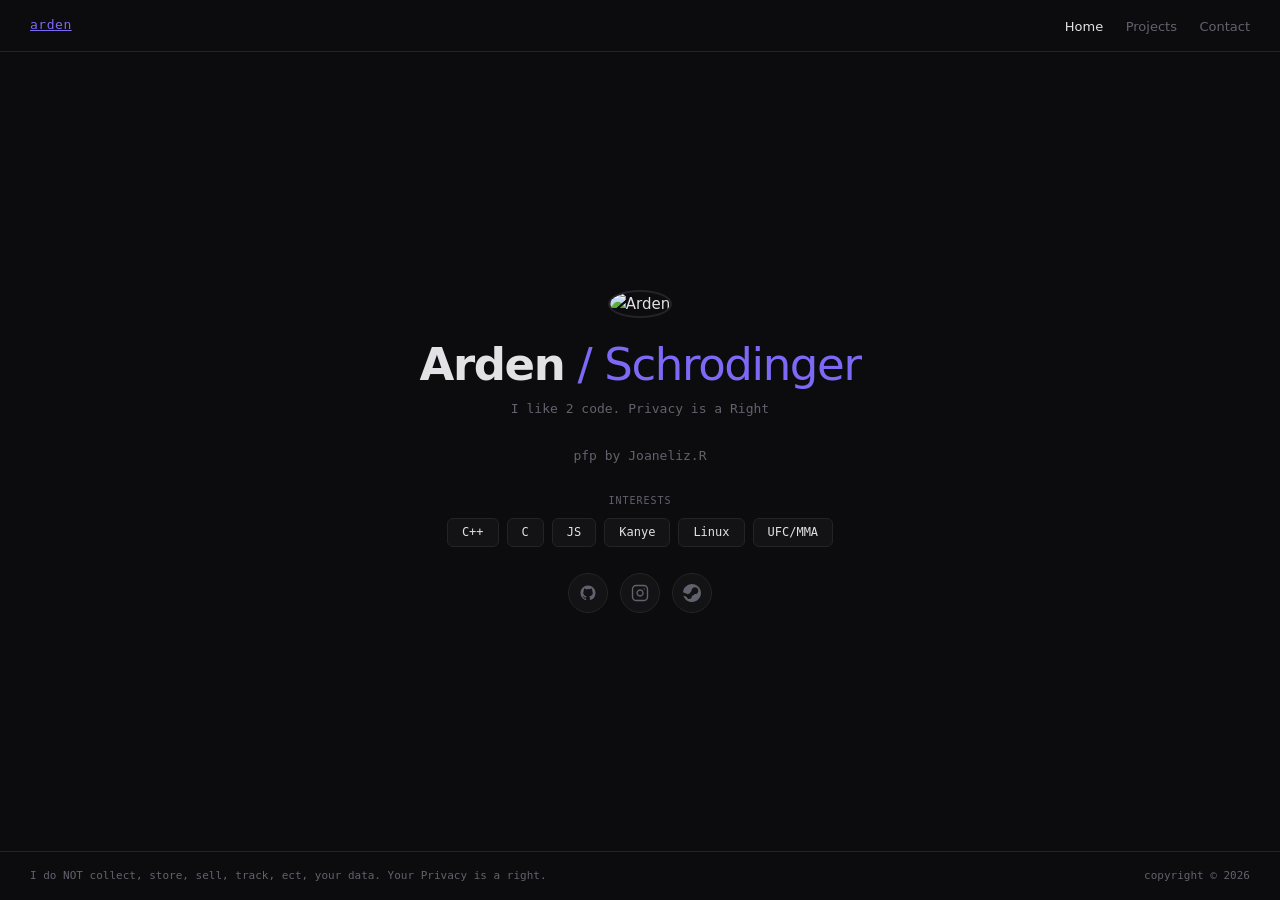
==== index.html @ 9ba096a3 "Update index.html" ====
<!DOCTYPE html>
<html lang="en">
<head>
  <meta charset="UTF-8">
  <meta name="viewport" content="width=device-width, initial-scale=1.0">
  <title>Arden</title>
  <link rel="stylesheet" href="style.css">
</head>
<body>
  <nav>
    <a href="/index.html" class="nav-logo">arden</a>
    <ul class="nav-links">
      <li><a href="index.html" class="active">Home</a></li>
      <li><a href="projects.html">Projects</a></li>
      <li><a href="contact.html">Contact</a></li>
    </ul>
  </nav>

  <main class="home-main">
    <div class="hero">
      <img class="avatar" src="https://media.discordapp.net/attachments/1408923440324411563/1509340867482091662/IMG_5249.png?ex=6a3fb6f9&is=6a3e6579&hm=2902116720dc141965501c41f673b5fec200e0abed50dc077d993fb23cf51c9d&=&format=webp&quality=lossless&width=1240&height=886" alt="Arden">
      <h1>Arden<span class="alt-name"> / Schrodinger </span></h1>
      <p class="tagline">I like 2 code. Privacy is a Right</p>
      <p class="tagline">pfp by Joaneliz.R</p>

      <div class="interests">
        <span class="interest-label">interests</span>
        <div class="tags">
          <span class="tag">C++</span>
          <span class="tag">C</span>
          <span class="tag">JS</span>
          <span class="tag">Kanye</span>
          <span class="tag">Linux</span>
          <span class="tag">UFC/MMA</span>
        </div>
      </div>

      <div class="socials">
        <a href="https://github.com/Thecoder69-withcocaine" target="_blank" aria-label="GitHub">
          <svg width="18" height="18" viewBox="0 0 24 24" fill="currentColor"><path d="M12 2C6.48 2 2 6.48 2 12c0 4.42 2.87 8.17 6.84 9.49.5.09.66-.22.66-.48v-1.7c-2.78.6-3.37-1.34-3.37-1.34-.45-1.16-1.1-1.47-1.1-1.47-.9-.62.07-.6.07-.6 1 .07 1.53 1.03 1.53 1.03.89 1.52 2.34 1.08 2.91.83.09-.65.35-1.08.63-1.33-2.22-.25-4.55-1.11-4.55-4.94 0-1.09.39-1.98 1.03-2.68-.1-.25-.45-1.27.1-2.64 0 0 .84-.27 2.75 1.02A9.56 9.56 0 0 1 12 6.8c.85 0 1.71.11 2.5.33 1.91-1.29 2.75-1.02 2.75-1.02.55 1.37.2 2.39.1 2.64.64.7 1.03 1.59 1.03 2.68 0 3.84-2.34 4.68-4.57 4.93.36.31.68.92.68 1.85v2.74c0 .27.16.58.67.48A10 10 0 0 0 22 12c0-5.52-4.48-10-10-10z"/></svg>
        </a>
        <a href="https://www.instagram.com/arden.sd00" target="_blank" aria-label="Instagram">
          <svg width="18" height="18" viewBox="0 0 24 24" fill="none" stroke="currentColor" stroke-width="1.8" stroke-linecap="round" stroke-linejoin="round"><rect x="2" y="2" width="20" height="20" rx="5"/><path d="M16 11.37A4 4 0 1 1 12.63 8 4 4 0 0 1 16 11.37z"/><line x1="17.5" y1="6.5" x2="17.51" y2="6.5"/></svg>
        </a>
        <a href="https://steamcommunity.com/id/Ardensd00/" target="_blank" aria-label="Steam">
          <svg width="18" height="18" viewBox="0 0 24 24" fill="currentColor"><path d="M11.979 0C5.678 0 .511 4.86.022 11.037l6.432 2.658c.545-.371 1.203-.59 1.912-.59.063 0 .125.004.188.006l2.861-4.142V8.91c0-2.495 2.028-4.524 4.524-4.524 2.494 0 4.524 2.031 4.524 4.527s-2.03 4.525-4.524 4.525h-.105l-4.076 2.909c0 .052.004.105.004.159 0 1.875-1.515 3.396-3.39 3.396-1.635 0-3.016-1.173-3.331-2.727L.436 15.27C1.862 20.307 6.486 24 11.979 24c6.627 0 11.999-5.373 11.999-12S18.606 0 11.979 0z"/></svg>
        </a>
      </div>
    </div>
  </main>

  <footer>
    <span>I do NOT collect, store, sell, track, ect, your data. Your Privacy is a right.</span>
    <span>copyright © 2026</span>
  </footer>
</body>
</html>
---- style.css ----
*, *::before, *::after {
  box-sizing: border-box;
  margin: 0;
  padding: 0;
}

:root {
  --bg: #0c0c0e;
  --surface: #131316;
  --surface-hi: #1a1a1f;
  --border: #232329;
  --border-hi: #2e2e38;
  --text: #e2e2e6;
  --muted: #62626e;
  --accent: #7c6af7;
  --accent-dim: rgba(124, 106, 247, 0.12);
  --mono: 'Geist Mono', 'JetBrains Mono', ui-monospace, monospace;
  --sans: 'Inter', system-ui, sans-serif;
}

html {
  background: var(--bg);
  color: var(--text);
  font-family: var(--sans);
  font-size: 15px;
  line-height: 1.6;
  -webkit-font-smoothing: antialiased;
}

body {
  min-height: 100vh;
  display: flex;
  flex-direction: column;
}

nav {
  display: flex;
  align-items: center;
  justify-content: space-between;
  padding: 0 2rem;
  height: 52px;
  border-bottom: 1px solid var(--border);
  position: sticky;
  top: 0;
  background: var(--bg);
  z-index: 10;
}

.nav-logo {
  font-family: var(--mono);
  font-size: 13px;
  color: var(--accent);
  letter-spacing: 0.04em;
}

.nav-links {
  display: flex;
  gap: 1.5rem;
  list-style: none;
}

.nav-links a {
  font-size: 13px;
  color: var(--muted);
  text-decoration: none;
  transition: color 0.15s;
}

.nav-links a:hover,
.nav-links a.active {
  color: var(--text);
}

footer {
  display: flex;
  justify-content: space-between;
  padding: 1rem 2rem;
  border-top: 1px solid var(--border);
  font-size: 11px;
  color: var(--muted);
  font-family: var(--mono);
  margin-top: auto;
}

.home-main {
  flex: 1;
  display: flex;
  align-items: center;
  justify-content: center;
  padding: 4rem 2rem;
}

.hero {
  text-align: center;
  max-width: 480px;
  width: 100%;
}

.avatar {
  width: 110px;
  height: 110px;
  border-radius: 50%;
  object-fit: cover;
  border: 2px solid var(--border);
  margin-bottom: 1.5rem;
}

h1 {
  font-size: clamp(2rem, 6vw, 3rem);
  font-weight: 600;
  letter-spacing: -0.03em;
  line-height: 1.1;
  margin-bottom: 0.6rem;
}

.alt-name {
  color: #7c6af7;
  font-weight: 400;
}

.tagline {
  font-size: 13px;
  color: var(--muted);
  margin-bottom: 1.75rem;
  font-family: var(--mono);
}

.interests {
  margin-bottom: 1.75rem;
}

.interest-label {
  display: block;
  font-size: 10px;
  font-family: var(--mono);
  color: var(--muted);
  letter-spacing: 0.1em;
  text-transform: uppercase;
  margin-bottom: 0.6rem;
}

.tags {
  display: flex;
  flex-wrap: wrap;
  justify-content: center;
  gap: 8px;
}

.tag {
  background: var(--surface);
  border: 1px solid var(--border);
  border-radius: 6px;
  padding: 4px 14px;
  font-size: 12px;
  font-family: var(--mono);
  color: var(--text);
}

.socials {
  display: flex;
  justify-content: center;
  gap: 12px;
}

.socials a {
  display: inline-flex;
  align-items: center;
  justify-content: center;
  width: 40px;
  height: 40px;
  border-radius: 50%;
  background: var(--surface);
  border: 1px solid var(--border);
  color: var(--muted);
  text-decoration: none;
  transition: color 0.15s, border-color 0.15s;
}

.socials a:hover {
  color: var(--text);
  border-color: var(--accent);
}

.page-main {
  flex: 1;
  max-width: 700px;
  width: 100%;
  margin: 0 auto;
  padding: 3rem 2rem 4rem;
}

.page-header {
  margin-bottom: 2.5rem;
  padding-bottom: 1.5rem;
  border-bottom: 1px solid var(--border);
}

.page-header h1 {
  font-size: clamp(1.6rem, 4vw, 2.2rem);
  margin-bottom: 0.3rem;
}

.page-sub {
  font-size: 13px;
  color: var(--muted);
  font-family: var(--mono);
}

.projects-grid {
  display: flex;
  flex-direction: column;
  gap: 1px;
  background: var(--border);
  border: 1px solid var(--border);
  border-radius: 10px;
  overflow: hidden;
}

.project-card {
  background: var(--surface);
  padding: 1.25rem 1.5rem;
  text-decoration: none;
  color: var(--text);
  transition: background 0.15s;
  display: block;
}

.project-card:hover {
  background: var(--surface-hi);
}

.project-top {
  display: flex;
  align-items: center;
  justify-content: space-between;
  margin-bottom: 0.5rem;
}

.project-name {
  font-size: 15px;
  font-weight: 500;
}

.project-arrow {
  color: var(--muted);
  transition: color 0.15s, transform 0.15s;
}

.project-card:hover .project-arrow {
  color: var(--accent);
  transform: translate(2px, -2px);
}

.project-desc {
  font-size: 13px;
  color: var(--muted);
  margin-bottom: 0.75rem;
  line-height: 1.5;
}

.project-tags {
  display: flex;
  gap: 6px;
}

.project-tags .tag {
  padding: 2px 10px;
  font-size: 11px;
}

.contact-grid {
  display: flex;
  flex-direction: column;
  gap: 1px;
  background: var(--border);
  border: 1px solid var(--border);
  border-radius: 10px;
  overflow: hidden;
}

.contact-card {
  background: var(--surface);
  padding: 1.25rem 1.5rem;
  display: flex;
  align-items: center;
  gap: 1rem;
  text-decoration: none;
  color: var(--text);
  transition: background 0.15s;
}

.contact-card:hover {
  background: var(--surface-hi);
}

.contact-card.no-link {
  cursor: default;
}

.contact-icon {
  width: 40px;
  height: 40px;
  border-radius: 50%;
  background: var(--surface-hi);
  border: 1px solid var(--border);
  display: flex;
  align-items: center;
  justify-content: center;
  color: var(--muted);
  flex-shrink: 0;
}

.discord-icon {
  color: #5865f2;
}

.contact-info {
  flex: 1;
  display: flex;
  flex-direction: column;
  gap: 2px;
}

.contact-platform {
  font-size: 11px;
  font-family: var(--mono);
  color: var(--muted);
  text-transform: uppercase;
  letter-spacing: 0.08em;
}

.contact-handle {
  font-size: 14px;
  font-family: var(--mono);
}

.contact-arrow {
  color: var(--muted);
  transition: color 0.15s, transform 0.15s;
}

.contact-card:hover .contact-arrow {
  color: var(--accent);
  transform: translate(2px, -2px);
}

.copy-btn {
  background: var(--surface-hi);
  border: 1px solid var(--border);
  border-radius: 6px;
  padding: 6px 8px;
  color: var(--muted);
  cursor: pointer;
  display: flex;
  align-items: center;
  transition: color 0.15s, border-color 0.15s;
}

.copy-btn:hover {
  color: var(--text);
  border-color: var(--border-hi);
}

@media (max-width: 480px) {
  nav { padding: 0 1rem; }
  .home-main { padding: 3rem 1rem; }
  .page-main { padding: 2rem 1rem 3rem; }
  footer { padding: 1rem; }
}
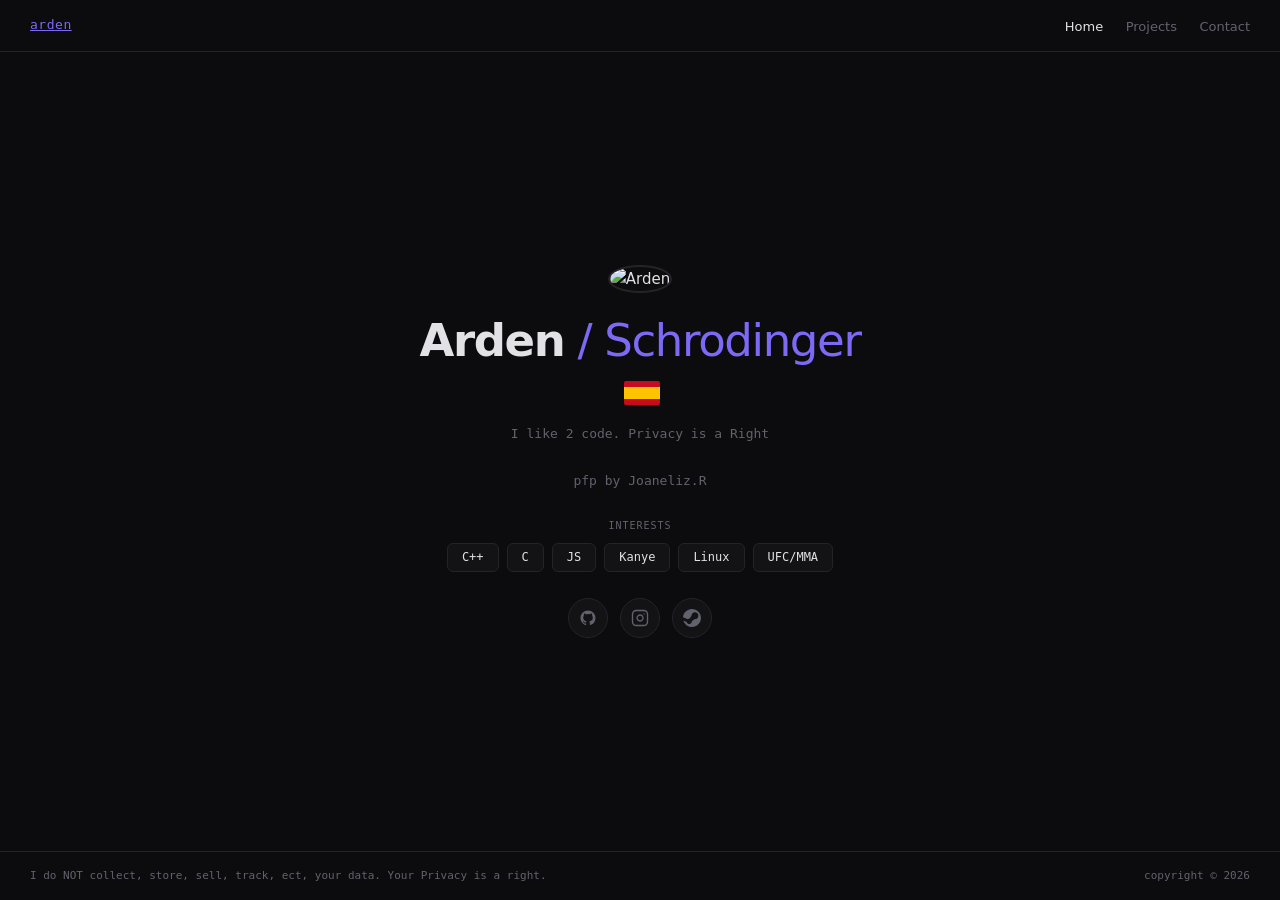
==== commit b1a02668: "Update index.html" ====
--- a/index.html
+++ b/index.html
@@ -19,7 +19,7 @@
   <main class="home-main">
     <div class="hero">
       <img class="avatar" src="https://media.discordapp.net/attachments/1408923440324411563/1509340867482091662/IMG_5249.png?ex=6a3fb6f9&is=6a3e6579&hm=2902116720dc141965501c41f673b5fec200e0abed50dc077d993fb23cf51c9d&=&format=webp&quality=lossless&width=1240&height=886" alt="Arden">
-      <h1>Arden<span class="alt-name"> / Schrodinger </span></h1>
+      <h1>Arden<span class="alt-name"> / Schrodinger</span> <img src="es.svg" alt="Spanish" style="width:36px;height:24px;border-radius:2px;vertical-align:middle;margin-left:4px"></h1>
       <p class="tagline">I like 2 code. Privacy is a Right</p>
       <p class="tagline">pfp by Joaneliz.R</p>
 
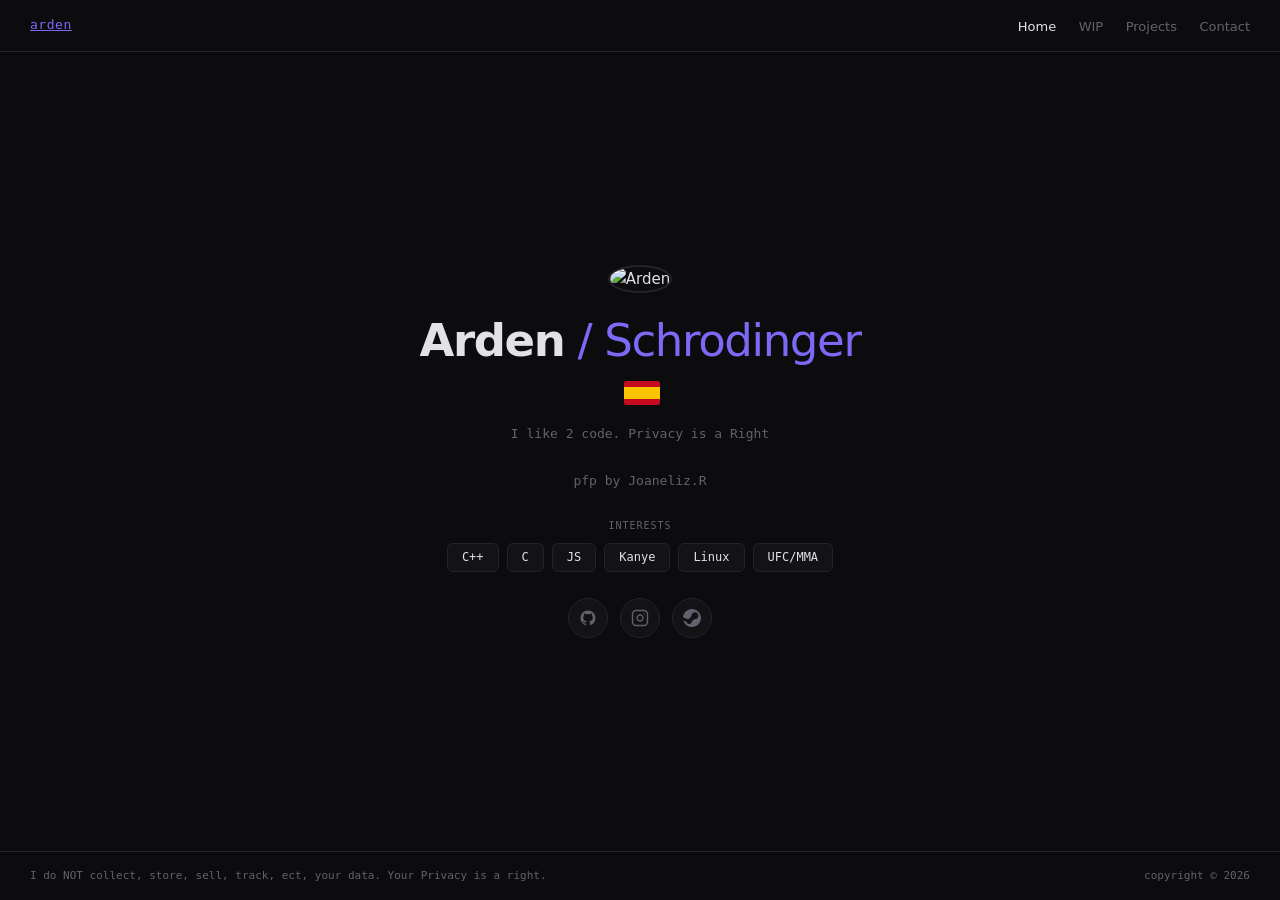
==== commit 9a6f8880: "Update index.html" ====
--- a/index.html
+++ b/index.html
@@ -11,6 +11,7 @@
     <a href="/index.html" class="nav-logo">arden</a>
     <ul class="nav-links">
       <li><a href="index.html" class="active">Home</a></li>
+      <li><a href="projects.html">WIP</a></li>
       <li><a href="projects.html">Projects</a></li>
       <li><a href="contact.html">Contact</a></li>
     </ul>
@@ -36,7 +37,7 @@
       </div>
 
       <div class="socials">
-        <a href="https://github.com/Thecoder69-withcocaine" target="_blank" aria-label="GitHub">
+        <a href="https://github.com/ArdenSD00" target="_blank" aria-label="GitHub">
           <svg width="18" height="18" viewBox="0 0 24 24" fill="currentColor"><path d="M12 2C6.48 2 2 6.48 2 12c0 4.42 2.87 8.17 6.84 9.49.5.09.66-.22.66-.48v-1.7c-2.78.6-3.37-1.34-3.37-1.34-.45-1.16-1.1-1.47-1.1-1.47-.9-.62.07-.6.07-.6 1 .07 1.53 1.03 1.53 1.03.89 1.52 2.34 1.08 2.91.83.09-.65.35-1.08.63-1.33-2.22-.25-4.55-1.11-4.55-4.94 0-1.09.39-1.98 1.03-2.68-.1-.25-.45-1.27.1-2.64 0 0 .84-.27 2.75 1.02A9.56 9.56 0 0 1 12 6.8c.85 0 1.71.11 2.5.33 1.91-1.29 2.75-1.02 2.75-1.02.55 1.37.2 2.39.1 2.64.64.7 1.03 1.59 1.03 2.68 0 3.84-2.34 4.68-4.57 4.93.36.31.68.92.68 1.85v2.74c0 .27.16.58.67.48A10 10 0 0 0 22 12c0-5.52-4.48-10-10-10z"/></svg>
         </a>
         <a href="https://www.instagram.com/arden.sd00" target="_blank" aria-label="Instagram">
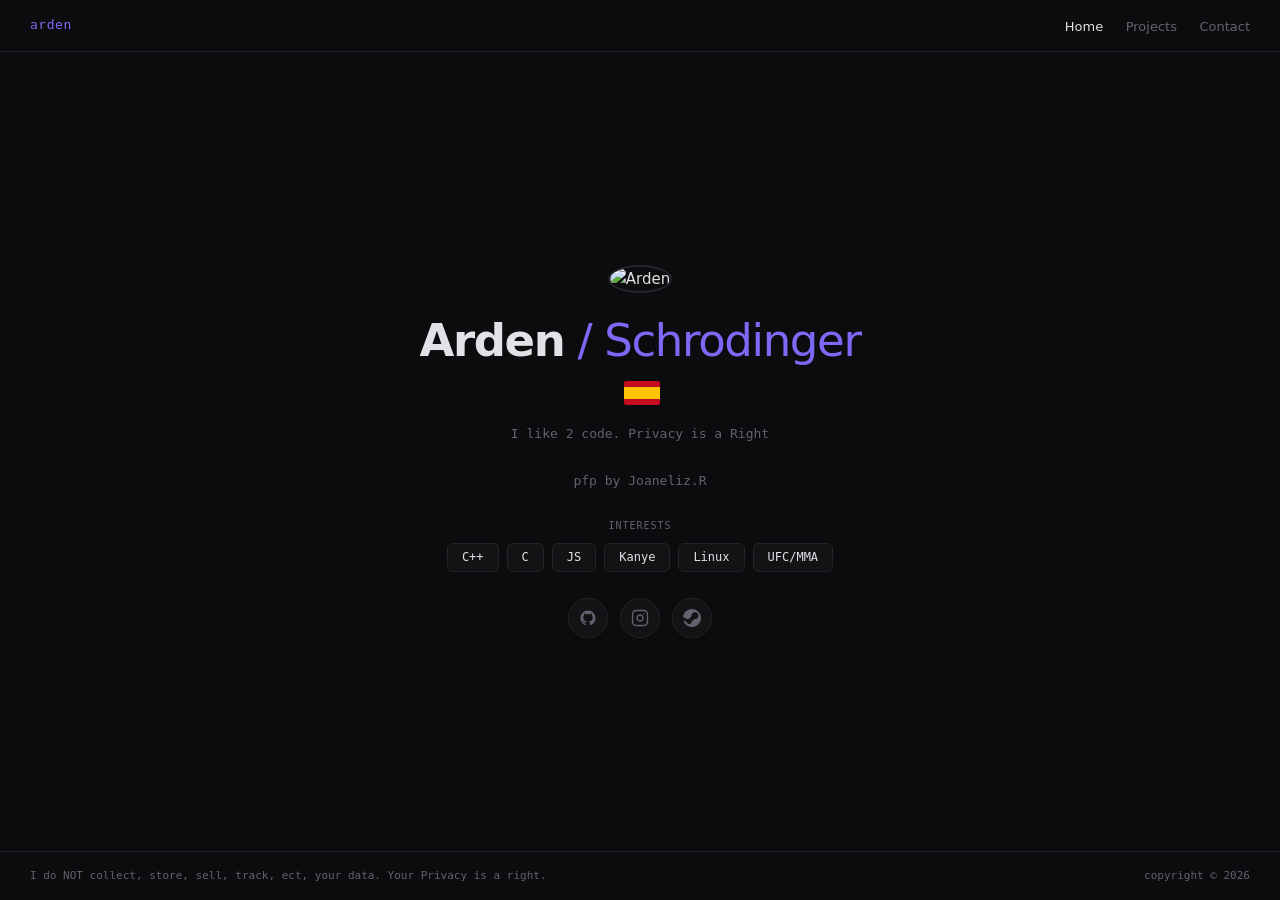
==== commit 78366a7e: "Change nav logo text from 'Arden' to 'arden'" ====
--- a/index.html
+++ b/index.html
@@ -11,7 +11,6 @@
     <a href="/index.html" class="nav-logo">arden</a>
     <ul class="nav-links">
       <li><a href="index.html" class="active">Home</a></li>
-      <li><a href="projects.html">WIP</a></li>
       <li><a href="projects.html">Projects</a></li>
       <li><a href="contact.html">Contact</a></li>
     </ul>
--- a/style.css
+++ b/style.css
@@ -47,12 +47,12 @@
 }
 
 .nav-logo {
-  font-family: var(--mono);
-  font-size: 13px;
-  color: var(--accent);
-  letter-spacing: 0.04em;
-}
-
+    font-family: var(--mono);
+    font-size: 13px;
+    color: var(--accent);
+    letter-spacing: 0.04em;
+    text-decoration: none;
+}
 .nav-links {
   display: flex;
   gap: 1.5rem;
